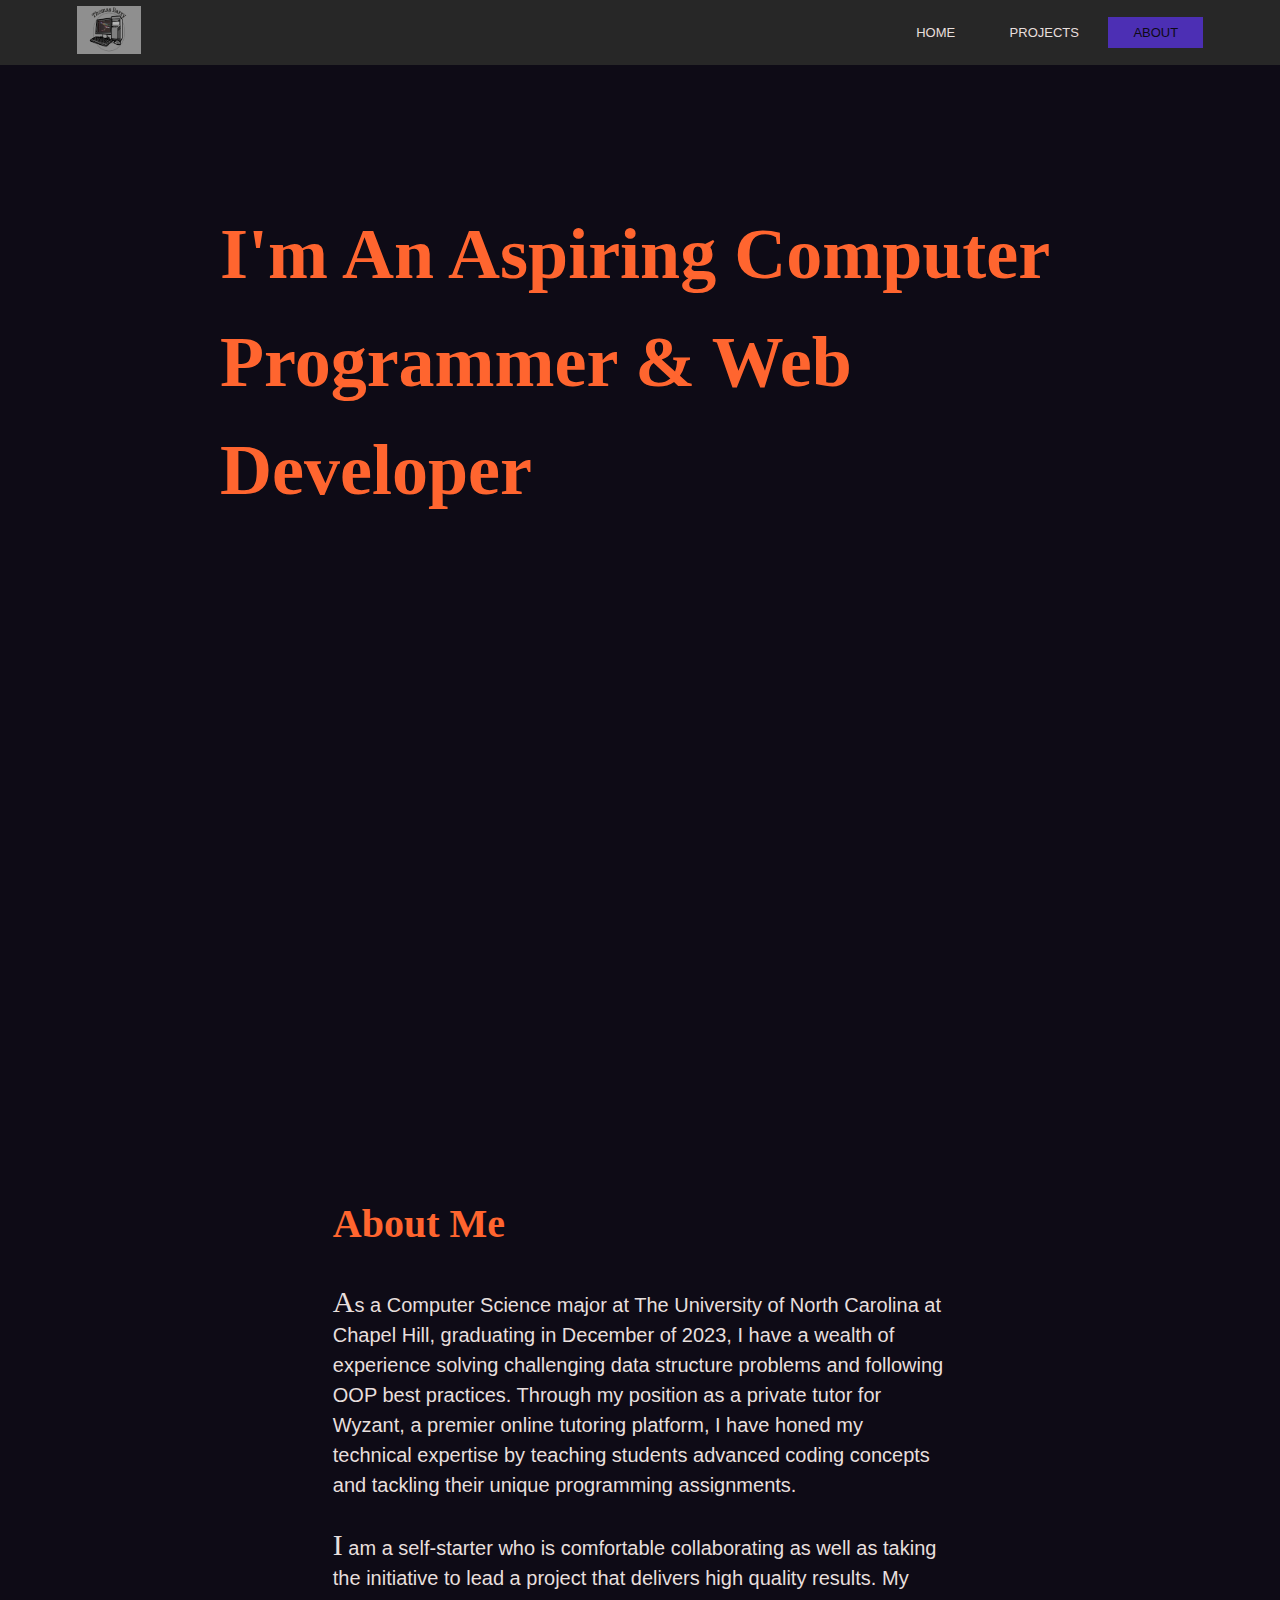
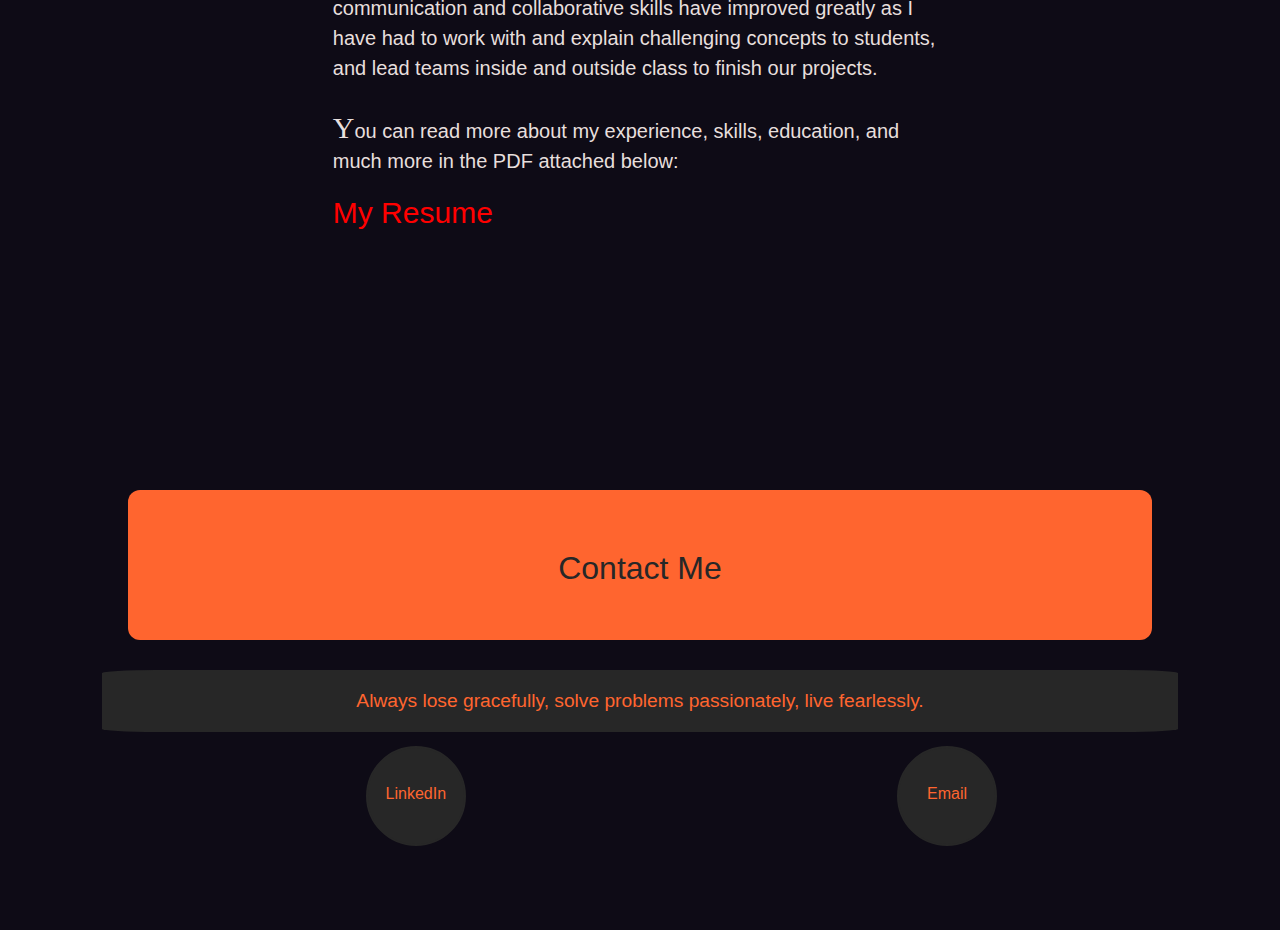
==== About.html @ e6f73606 "Updated porfolio website, added icon, and projects." ====
<!DOCTYPE html>
<html lang="en">
  <head>
    <meta charset="UTF-8" />
    <meta
      name="keywords"
      content="Gap Year Front End Web Devlopment HTML CSS Javascript French"
    />
    <meta name="author" content="Thomas Barry" />
    <meta
      name="description"
      content="This is a website that details everything I've done over the course of my Gap Year. It talks about my coding projects and everything I've done"
    />
    <meta name="viewport" content="width=device-width, initial-scale=1" />
    <title>About</title>
    <link rel="stylesheet" href="styles.css" />
  </head>
  <body>
    <section class="navbar">
      <nav>
        <div>
          <a href="/index.html"
            ><img id="icon" src="/Images/Icons/1.png" alt="Logo for Website"
          /></a>
        </div>
        <div class="nav-links">
          <ul>
            <li><a href="/index.html">HOME</a></li>
            <li><a href="/Projects.html">PROJECTS</a></li>
            <li id="active-nav-link"><a href="/About.html">ABOUT</a></li>
          </ul>
        </div>
      </nav>
    </section>
    <main>
      <div class="simple-about-me">
        <h2>I'm An Aspiring Computer Programmer & Web Developer</h2>
      </div>
      <div class="about-me">
        <h1>About Me</h1>
        <p>
          As a Computer Science major at The University of North Carolina at
          Chapel Hill, graduating in December of 2023, I have a wealth of
          experience solving challenging data structure problems and following
          OOP best practices. Through my position as a private tutor for Wyzant,
          a premier online tutoring platform, I have honed my technical
          expertise by teaching students advanced coding concepts and tackling
          their unique programming assignments.
        </p>
        <p>
          I am a self-starter who is comfortable collaborating as well as taking
          the initiative to lead a project that delivers high quality results.
          My communication and collaborative skills have improved greatly as I
          have had to work with and explain challenging concepts to students,
          and lead teams inside and outside class to finish our projects.
        </p>
        <p>
          You can read more about my experience, skills, education, and much
          more in the PDF attached below:
        </p>
        <a class="resume" href="/Resume Thomas Barry" download> My Resume </a>
      </div>
    </main>
    <footer>
      <div class="box-above-footer">Contact Me</div>
      <div class="quote">
        Always lose gracefully, solve problems passionately, live fearlessly.
      </div>
      <div class="contact">
        <div class="LinkedIn">
          <a href="https://www.linkedin.com/in/thomas-barry1/" target="_blank"
            >LinkedIn</a
          >
        </div>
        <div class="Email">
          <a href="mailto:lagaba@live.unc.edu">Email</a>
        </div>
      </div>
    </footer>
  </body>
</html>
---- styles.css ----
/*
<-------------->      <-------------->        <-------------->
<-------------->          General             <-------------->
<-------------->      <-------------->        <-------------->
*/
* {
  box-sizing: border-box;
}
:root {
  --back-grey: #272727;
  --textCol-main: #ff652f;
  --darkGrey: rgb(41, 41, 41);
  --font-size: ;
  --back-main: #0e0b16;
  --back-second: #a239ca;
  --jewelCol: #4717f6;
  --starkCol: #e7dfdd;

  --light-purple: rgb(76, 47, 180);
}

body {
  width: device-width;
  font-family: "Lucida Sans", "Lucida Sans Regular", "Lucida Grande",
    "Lucida Sans Unicode", Geneva, Verdana, sans-serif;
  margin: 0;
  padding: 0;
  background-color: var(--back-grey);
  color: var(--textCol-main);
}
h1,
h2,
h3,
h4,
h5,
h6 {
  font-family: Lucida, serif;
  text-align: center;
  margin: 0;
}
p {
  margin: 0;
}
/*
<-------------->      <-------------->        <-------------->
<-------------->          Navbar              <-------------->
<-------------->      <-------------->        <-------------->
*/

.navbar {
  animation: animate-down 0.6s cubic-bezier(0.645, 0.045, 0.355, 1) 0.15s
    backwards;
  position: fixed;
  z-index: 1;
  top: 0;
  right: 0;
  /* height: 70px; */
  width: 100%;
  background-color: var(--back-grey);
}

nav {
  display: flex;
  padding: .5% 6%;
  justify-content: space-between;
  align-items: center;
  /* width: 90%; */
  /* display: inline; */
}

#icon {
  width: 4em;
  height: 3em;

}

.nav-links {
  flex: 1;
  text-align: right;
}
.nav-links ul li {
  list-style: none;
  display: inline-block;
  position: relative;
}
.nav-links ul li a {
  color: var(--starkCol);
  text-decoration: none;
  padding: 8px 25px;
  font-size: 13px;
}
.nav-links ul li a:hover {
  background-color: var(--back-main);
}
#active-nav-link a {
  background-color: var(--light-purple);
}
#active-nav-link a {
  color: var(--back-main);
}

/*
<-------------->      <-------------->        <-------------->
<-------------->         Animations           <-------------->
<-------------->      <-------------->        <-------------->
*/
@keyframes animate-down {
  0% {
    opacity: 0;
    transform: translateY(-30vh);
  }
  100% {
    opacity: 1;
    transform: translateY(0%);
  }
}
@keyframes animate-up {
  0% {
    opacity: 0;
    transform: translateY(30vh);
  }
  100% {
    opacity: 1;
    transform: translateY(0%);
  }
}

/*
<-------------->      <-------------->        <-------------->
<-------------->         Home Page            <-------------->
<-------------->      <-------------->        <-------------->
*/
.PicOfMe {
  float: left;
  width: 50%;
  height: 100%;
  object-fit: cover;
  object-position: 50% 20%;
}
.container-and-pic {
  width: 100%;
  height: 89vw;
}
.top-container {
  text-align: center;
  background-color: var(--back-main);
  margin: 0;
  width: 50%;
  height: 100%;
  padding: 0px 30px;
  display: inline-block;
}
.top-container h1 {
  animation: animate-down 0.6s cubic-bezier(0.645, 0.045, 0.355, 1) backwards;
  padding-top: 7vw;
  padding-bottom: 9vw;
  font-size: 6vw;
  position: relative;
}
.top-container h2 {
  animation: animate-up 0.6s cubic-bezier(0.645, 0.045, 0.355, 1) backwards;
  animation-fill-mode: backwards;
  padding-top: 7vw;
  padding-bottom: 4vw;
  font-size: 3.8vw;
  line-height: 130%;
}
.top-container p {
  animation: animate-up 0.6s cubic-bezier(0.645, 0.045, 0.355, 1) backwards;
  animation-fill-mode: backwards;
  padding: 6.5vw 2vw 2vw;
  line-height: 170%;
  font-size: 2vw;
}
.top-container img {
  animation: animate-up 0.6s cubic-bezier(0.645, 0.045, 0.355, 1) backwards;
  width: 100%;
  object-fit: cover;
  height: 26vw;
}
.container-above-port {
  background-color: var(--darkGrey);
  padding: 0px 40px;
  height: 50vw;
}
.container-above-port p::first-letter {
  font-size: 6vw;
  font-family: "Times New Roman", Times, serif;
}
.container-above-port p {
  text-align: center;
  padding: 14vw 3vw 0vw;
  font-size: 3.4vw;
  line-height: 160%;
}
.container-above-port h2 {
  padding: 14vw 70px 10px;
  font-size: 4vw;
}

/*
<-------------->      <-------------->        <-------------->
<-------------->         Portfolio            <-------------->
<-------------->      <-------------->        <-------------->
*/

.portfolio {
  height: 700px;
  padding-top: 10px;
  position: relative;
  top: 0;
}
.portfolio div a img {
  width: 100%;
  height: 300px;
  object-fit: cover;
  border: 2px solid var(--light-purple);
  box-shadow: 0 4px 8px 0 rgba(0, 0, 0, 0.2), 0 6px 20px 0 rgba(0, 0, 0, 0.19); /* Makes the images look like paper */
}

.Portfolio-Img-Container {
  width: 33.3%;
  position: relative;
  float: left;
}
.separate-portfolio .Portfolio-Img-Container {
  width: 50%;
}

.Portfolio-Img-Container:hover .portfolio-overlay {
  opacity: 0.8;
  transition: 2s;
}
.portfolio-overlay {
  background-color: var(--starkCol);
  opacity: 0;
  position: absolute;
  top: 0;
  left: 0;
  height: 100%;
  width: 100%;
}
.portfolio-overlay .text {
  color: var(--back-main);
  font-size: 20px;
  position: absolute;
  top: 40%;
  left: 15%;
  text-align: center;
}

/*
<-------------->      <-------------->        <-------------->
<-------------->           Footer             <-------------->
<-------------->      <-------------->        <-------------->
*/

.box-above-footer {
  border-radius: 12px;
  background-color: var(--textCol-main);
  color: var(--back-grey);
  height: 150px;
  width: 80%;
  top: -40px;
  left: 10%;
  position: absolute;
  text-align: center;
  padding-top: 60px;
  font-size: 2em;
}
footer {
  padding: 140px 8% 3% 8%;
  position: relative;
  background-color: var(--back-main);
  height: 400px;
}
footer .quote {
  text-align: center;
  padding: 20px 10px;
  font-size: larger;
  background-color: var(--back-grey);
  border-radius: 5%;
}
.contact div {
  display: inline-block;
  width: 49%;
  text-align: center;
}
.contact div a {
  background-color: var(--back-grey);
  border-radius: 100%;
  padding-top: 37px;
  border: 2px solid #272727;
  width: 100px;
  height: 100px;
  position: absolute;
  text-decoration: none;
  color: var(--text-orange);
}
.contact div a:hover {
  background-color: var(--starkCol);
  transition: 0.5s linear;
  color: var(--back-main);
}

/*
<-------------->      <-------------->        <-------------->
<-------------->     Responsive Design        <-------------->
<-------------->      <-------------->        <-------------->
*/

@media only screen and (max-width: 760px) {
  .container-and-pic {
    height: auto;
  }
  .PicOfMe {
    float: none;
    width: 100%;
    height: 800px;
  }
  .top-container {
    width: 100%;
    display: block;
  }
  .top-container h1 {
    font-size: 10vw;
  }
  .top-container h2 {
    font-size: 6vw;
  }
  .top-container p {
    font-size: 4vw;
  }
  .portfolio {
    height: 1100px;
  }
  .Portfolio-Img-Container {
    width: 100%;
    float: none;
  }
  .portfolio div a img {
    height: 200px;
  }
  .separate-portfolio .Portfolio-Img-Container {
    width: 100%;
  }
}

/*
<-------------->      <-------------->        <-------------->
<-------------->         About Page           <-------------->
<-------------->      <-------------->        <-------------->
*/
.simple-about-me {
  height: 1200px;
  background-color: var(--back-main);
}
.simple-about-me h2 {
  animation: animate-up 0.6s cubic-bezier(0.7, 0.935, 0.15, 1);
  padding: 200px 220px;
  font-size: 4.5em;
  text-align: left;
  line-height: 150%;
}
.about-me {
  padding: 0px 26vw 300px;
  background-color: var(--back-main);
}
.about-me h1 {
  animation: animate-up 0.6s cubic-bezier(0.2, 0.6, 0.2, 1);
  text-align: left;
  font-size: 40px;
  padding: 0vw 0vw 30px;
}
.about-me p::first-letter {
  font-size: 30px;
  font-family: "Times New Roman", Times, serif;
}
.about-me p {
  font-size: 20px;
  padding: 10px 0vw 20px;
  line-height: 150%;
  color: var(--starkCol);
}
.resume {
  font-size: 30px;
  padding: 2vw 0vw 0vw;
  text-decoration: none;
  color: red;
}

/*background-size:cover;(incredibly useful for making an image cover only the
element it is in */
/*
#customers {
  font-family: Arial, Helvetica, sans-serif;
  border-collapse: collapse;
  width: 100%;
}

#customers td,
#customers th {
  border: 1px solid #ddd;
  padding: 8px;
}

#customers tr:nth-child(even) {
  background-color: #f2f2f2;
}

#customers tr:hover {
  background-color: #ddd;
}

#customers th {
  padding-top: 12px;
  padding-bottom: 12px;
  text-align: left;
  background-color: #04aa6d;
  color: white;
}
caption {
  caption-side: bottom;
}
*/
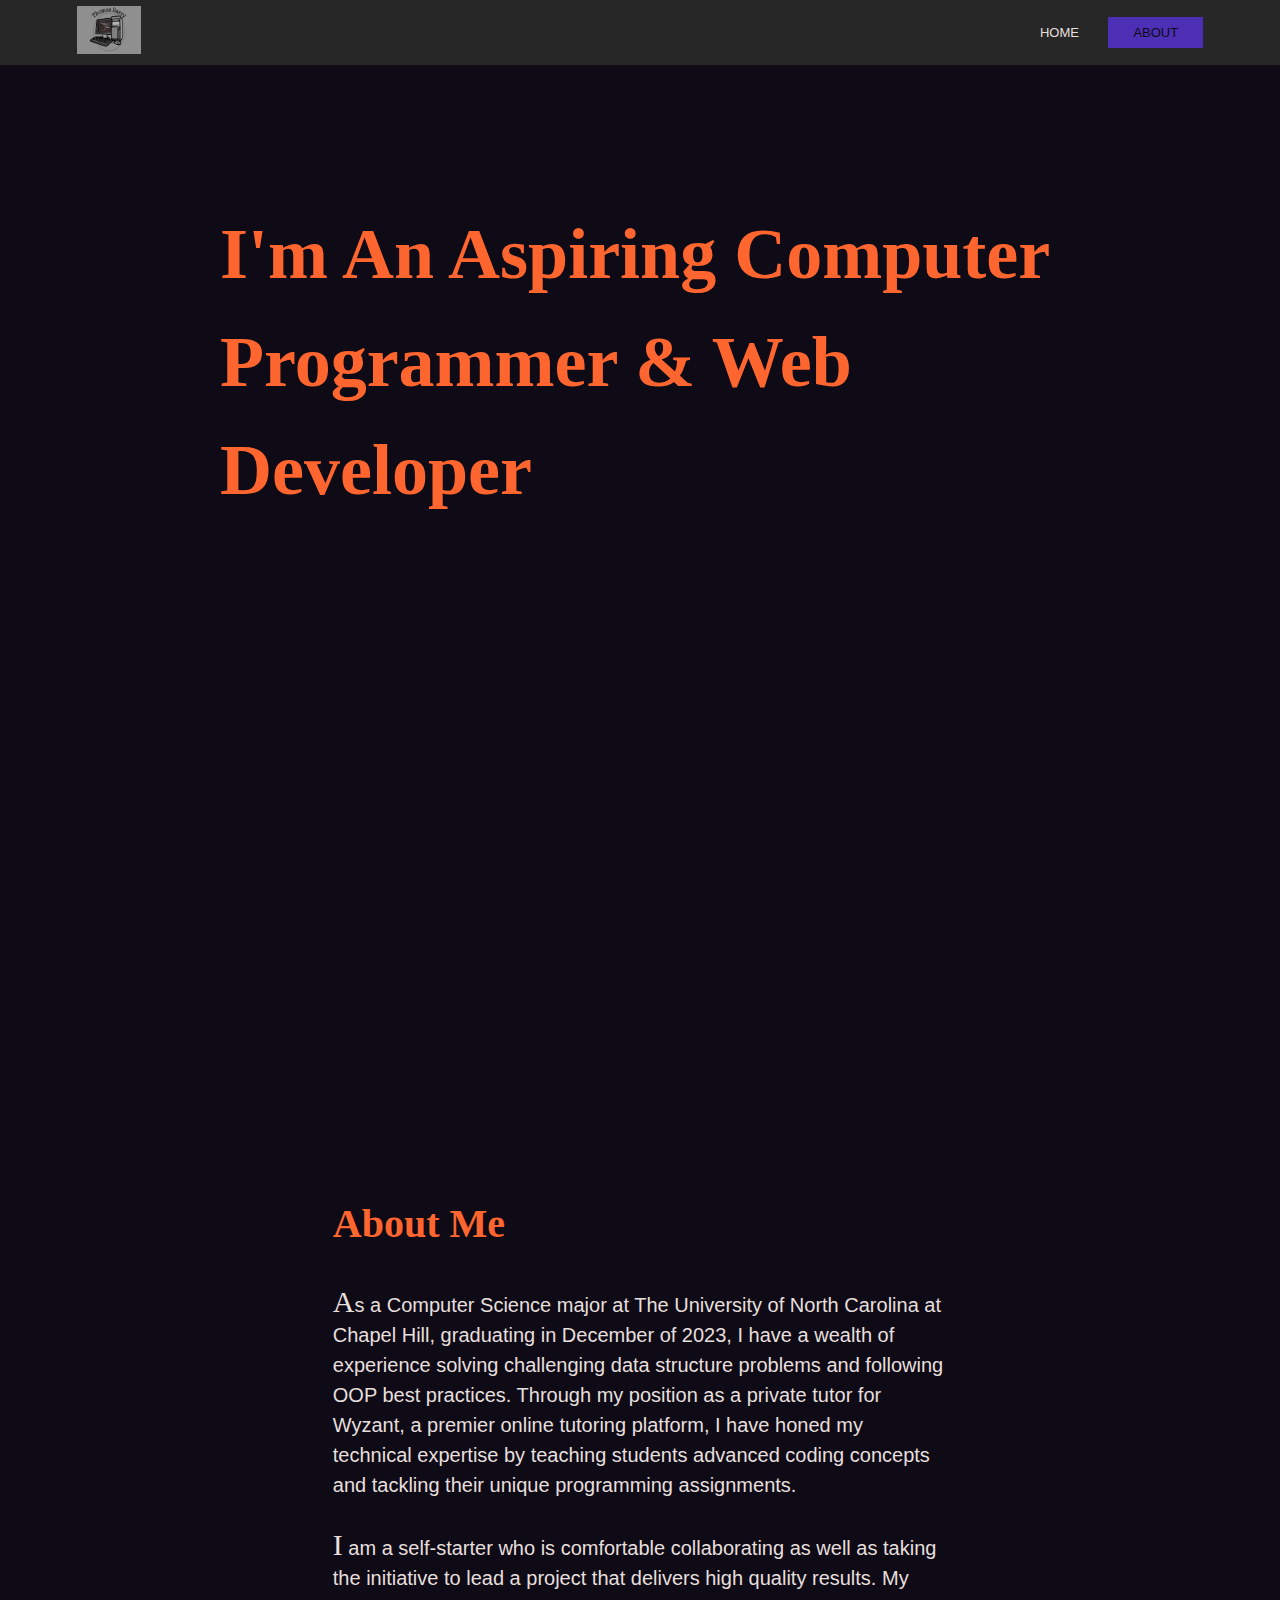
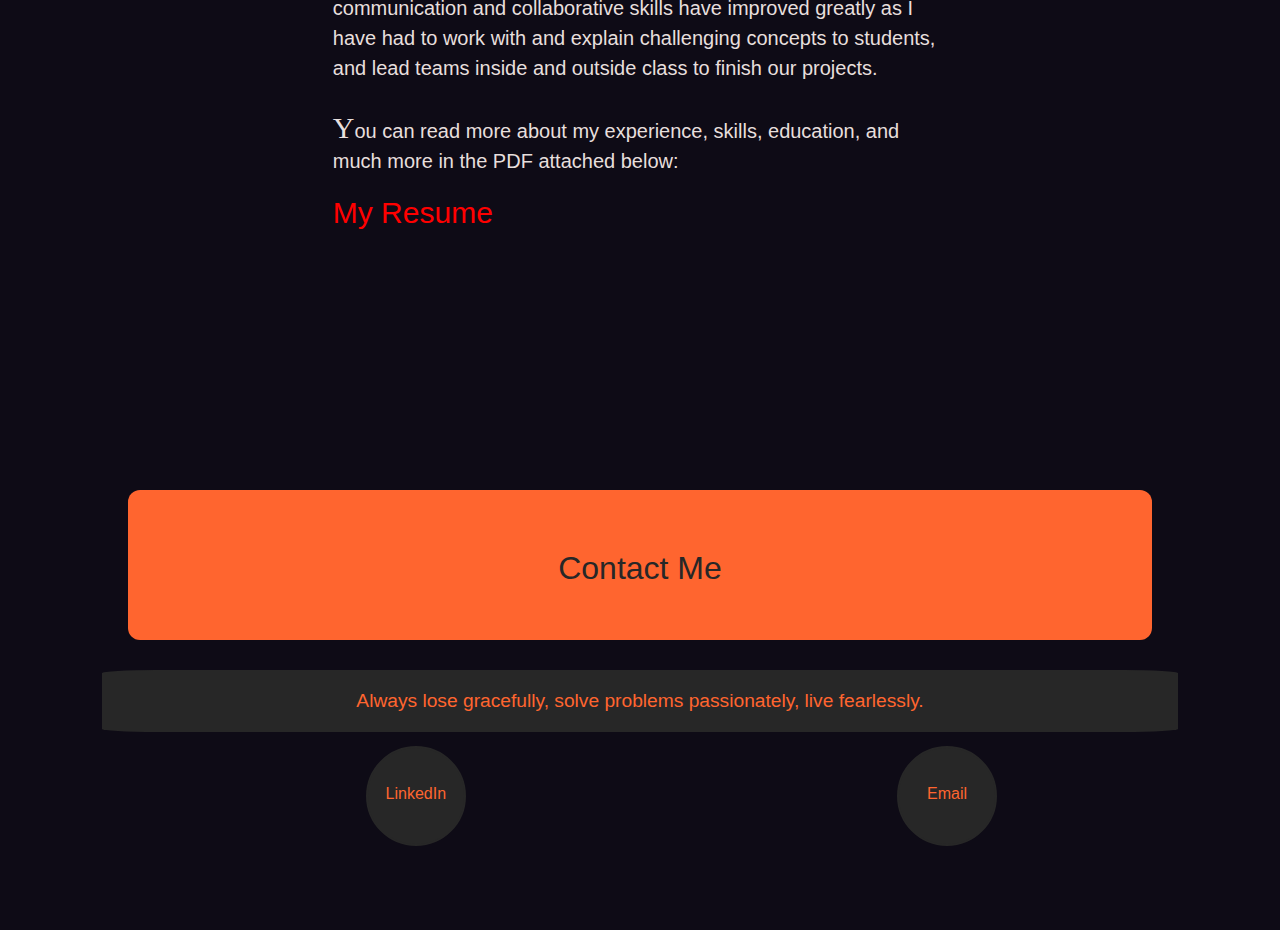
==== commit a8c10058: "Fixed bug so links and images appear gh pages" ====
--- a/About.html
+++ b/About.html
@@ -19,15 +19,15 @@
     <section class="navbar">
       <nav>
         <div>
-          <a href="/index.html"
+          <a href="index.html"
             ><img id="icon" src="/Images/Icons/1.png" alt="Logo for Website"
           /></a>
         </div>
         <div class="nav-links">
           <ul>
-            <li><a href="/index.html">HOME</a></li>
-            <li><a href="/Projects.html">PROJECTS</a></li>
-            <li id="active-nav-link"><a href="/About.html">ABOUT</a></li>
+            <li><a href="index.html">HOME</a></li>
+            <!-- <li><a href="Projects.html">PROJECTS</a></li> -->
+            <li id="active-nav-link"><a href="About.html">ABOUT</a></li>
           </ul>
         </div>
       </nav>
@@ -58,7 +58,7 @@
           You can read more about my experience, skills, education, and much
           more in the PDF attached below:
         </p>
-        <a class="resume" href="/Resume Thomas Barry" download> My Resume </a>
+        <a class="resume" href="Resume Thomas Barry" download> My Resume </a>
       </div>
     </main>
     <footer>
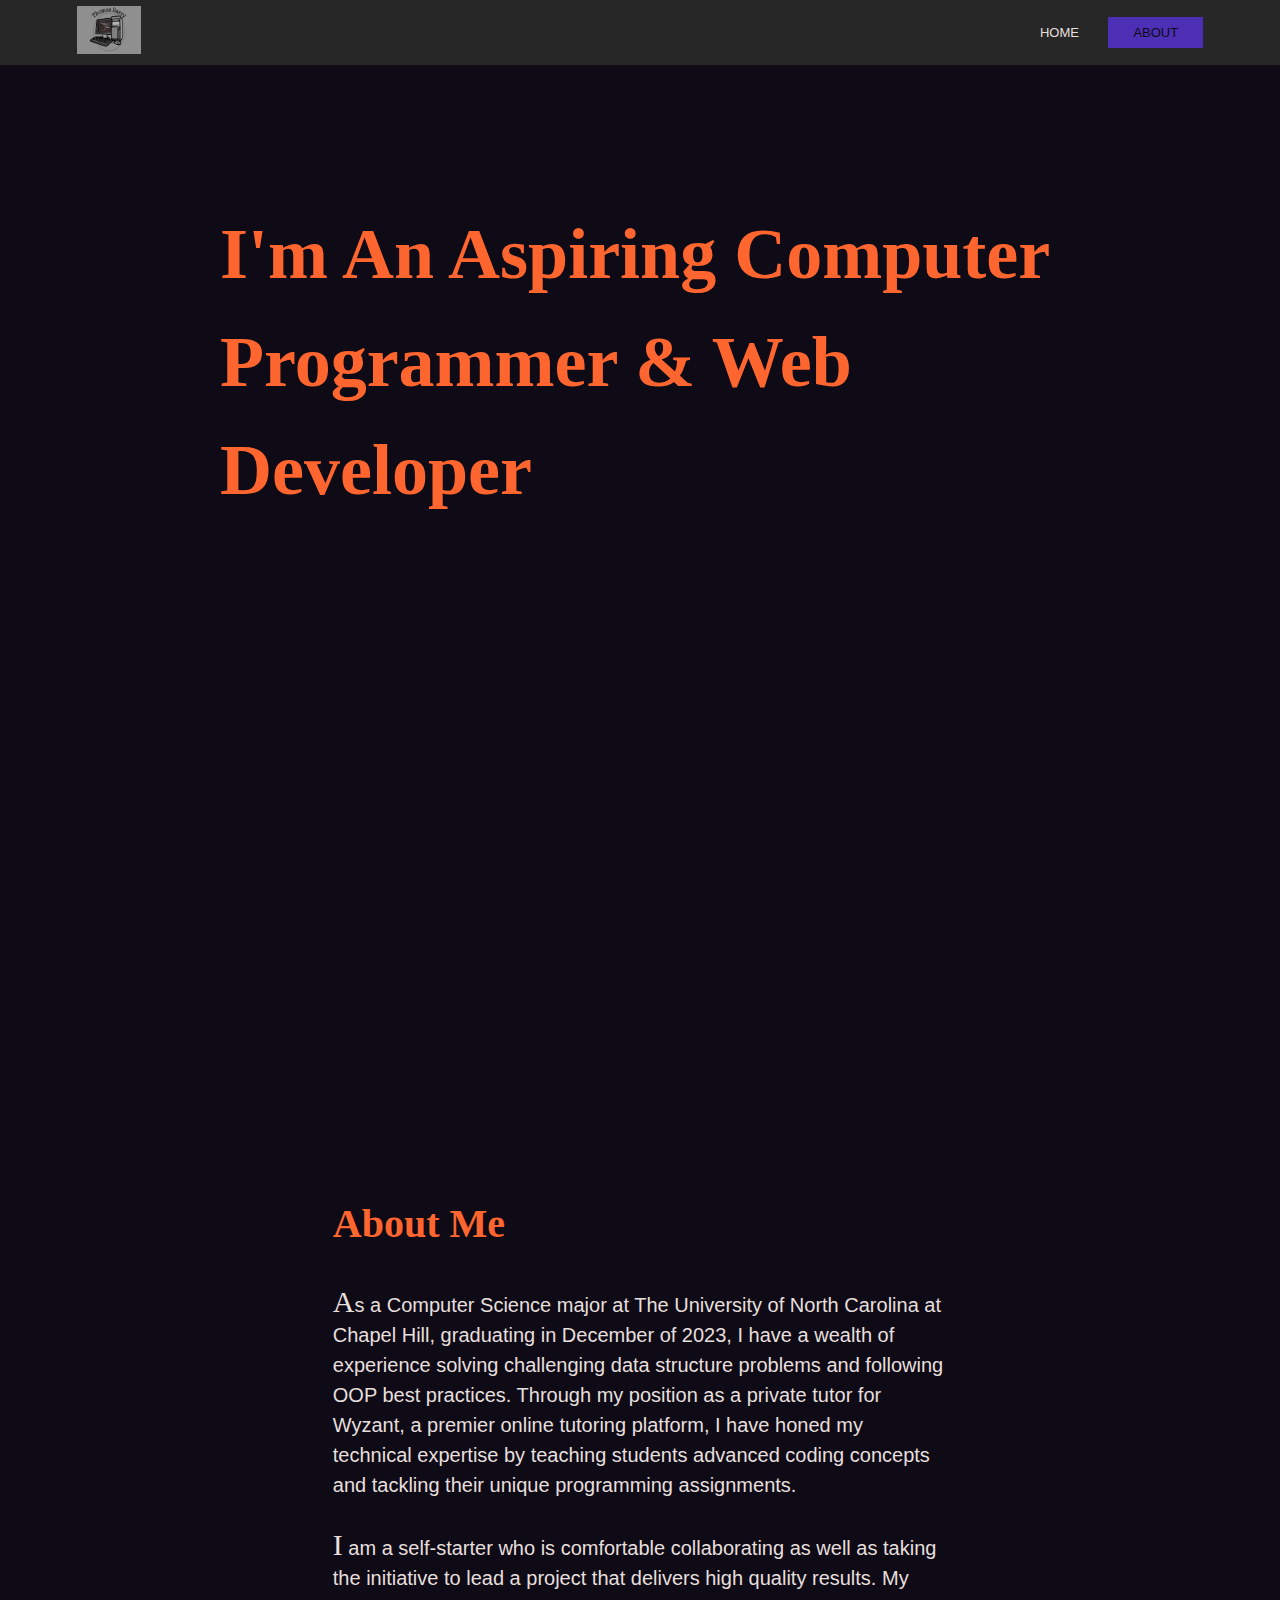
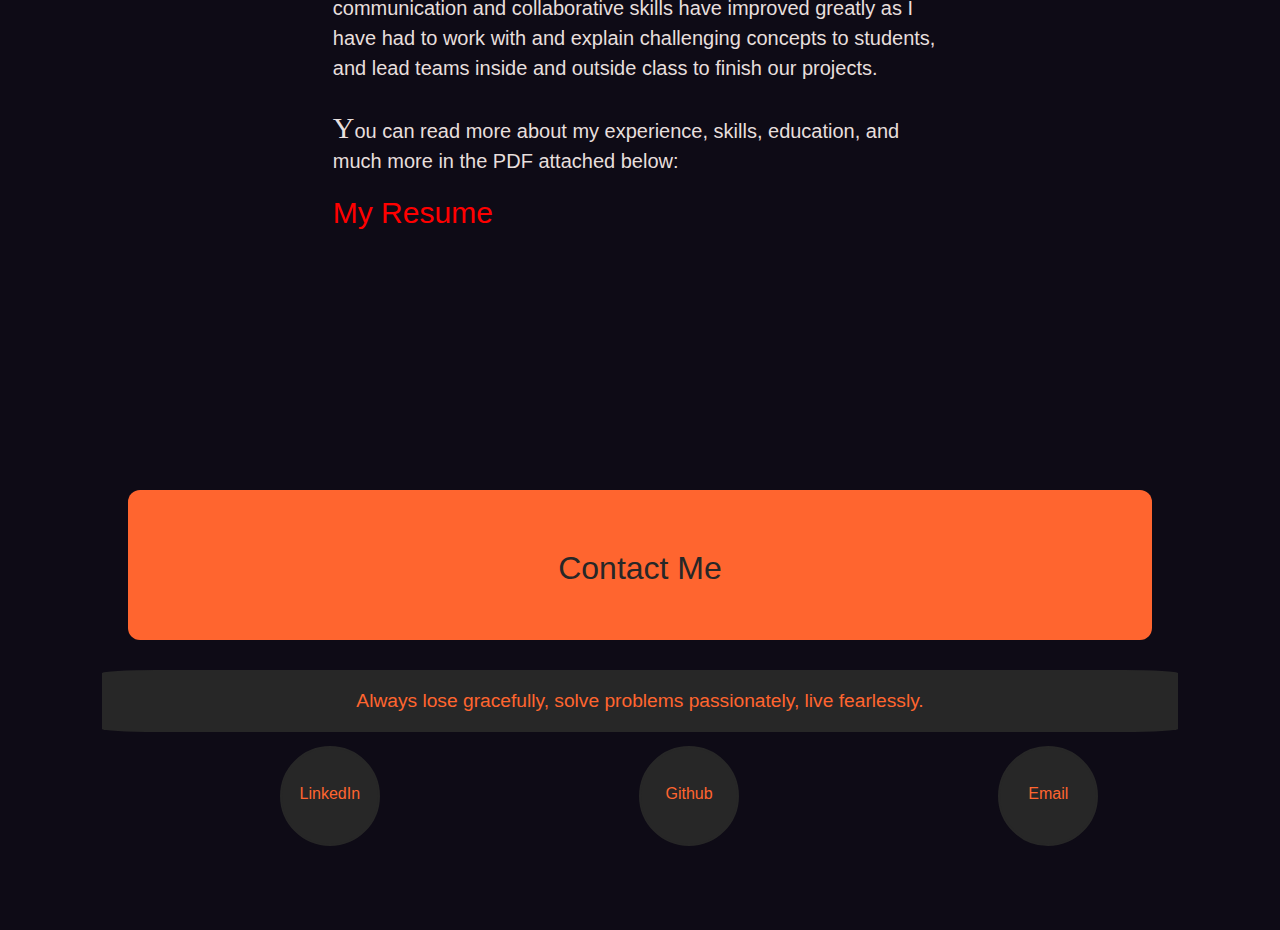
==== commit 0595f8e8: "Add github to contact in footer" ====
--- a/About.html
+++ b/About.html
@@ -20,7 +20,7 @@
       <nav>
         <div>
           <a href="index.html"
-            ><img id="icon" src="/Images/Icons/1.png" alt="Logo for Website"
+            ><img id="icon" src="Images/Icons/1.png" alt="Logo for Website"
           /></a>
         </div>
         <div class="nav-links">
@@ -58,7 +58,9 @@
           You can read more about my experience, skills, education, and much
           more in the PDF attached below:
         </p>
-        <a class="resume" href="Resume Thomas Barry" download> My Resume </a>
+        <a class="resume" href="Resume - Thomas Barry.pdf" download>
+          My Resume
+        </a>
       </div>
     </main>
     <footer>
@@ -72,6 +74,9 @@
             >LinkedIn</a
           >
         </div>
+        <div class="GitHub">
+          <a href="https://github.com/Thomas-Barry1" target="_blank">Github</a>
+        </div>
         <div class="Email">
           <a href="mailto:lagaba@live.unc.edu">Email</a>
         </div>
--- a/styles.css
+++ b/styles.css
@@ -283,7 +283,7 @@
 }
 .contact div {
   display: inline-block;
-  width: 49%;
+  width: 33%;
   text-align: center;
 }
 .contact div a {
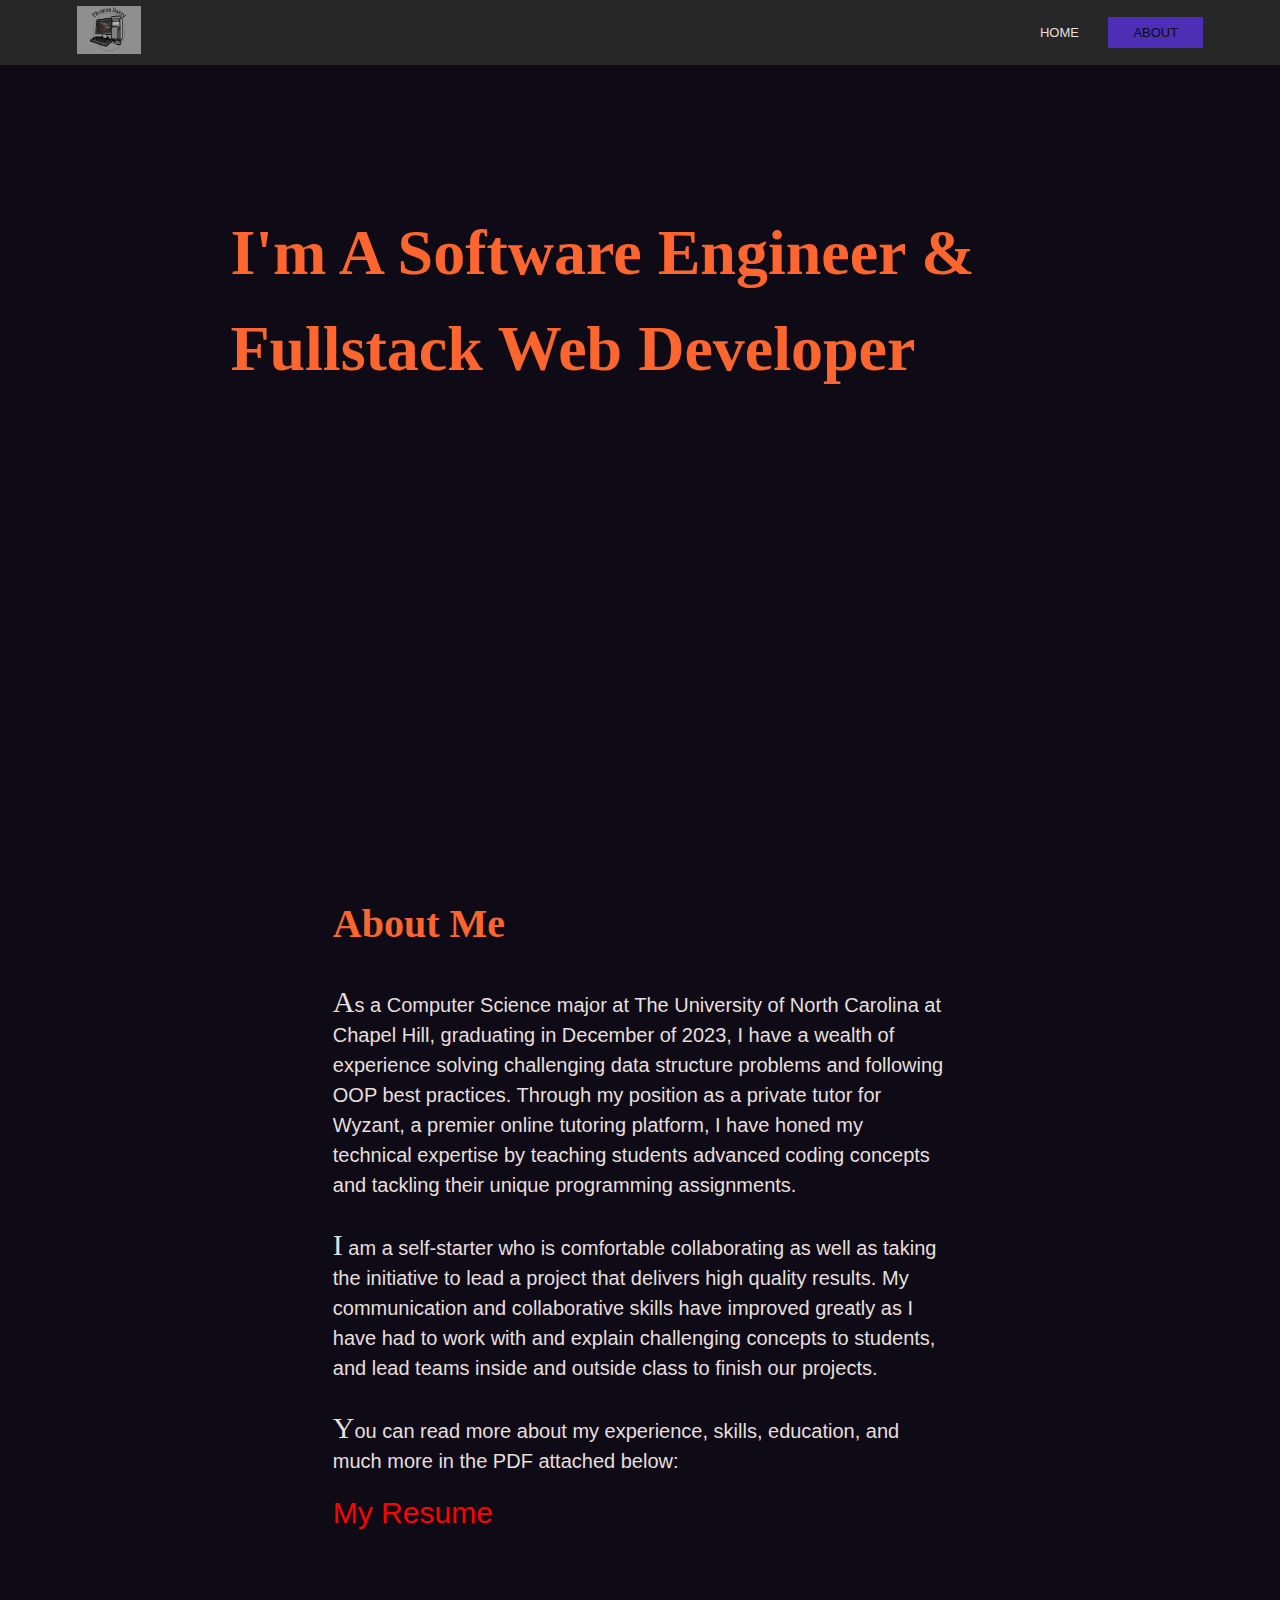
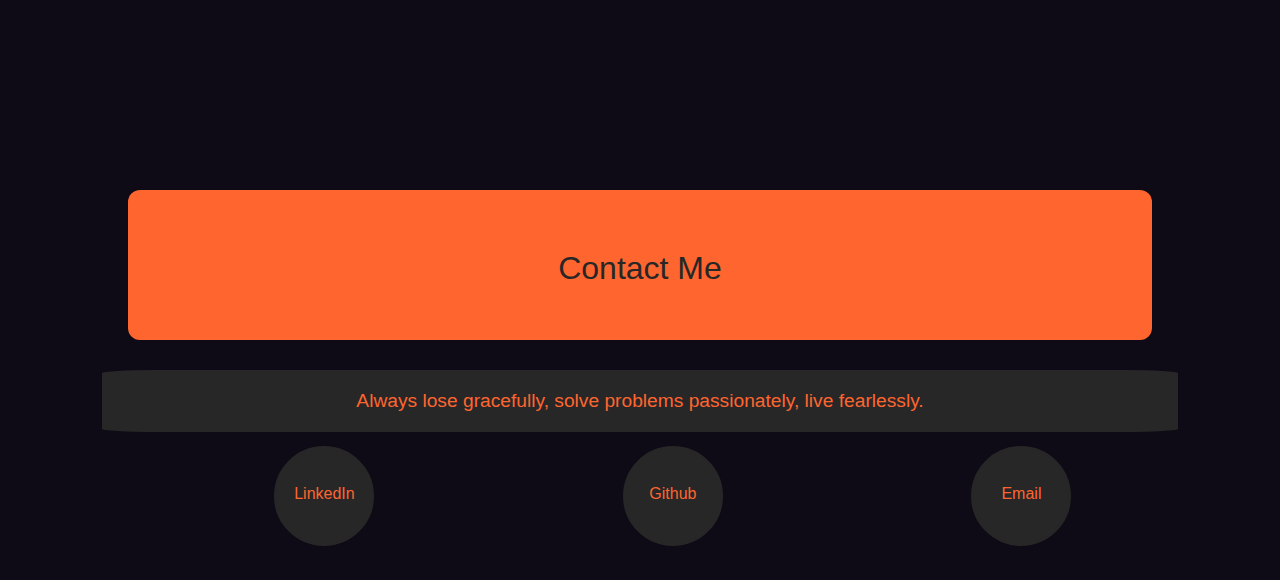
==== commit f1347c82: "Fix spacing around and size of first header of about page" ====
--- a/About.html
+++ b/About.html
@@ -34,7 +34,7 @@
     </section>
     <main>
       <div class="simple-about-me">
-        <h2>I'm An Aspiring Computer Programmer & Web Developer</h2>
+        <h2>I'm A Software Engineer & Fullstack Web Developer</h2>
       </div>
       <div class="about-me">
         <h1>About Me</h1>
--- a/styles.css
+++ b/styles.css
@@ -181,7 +181,8 @@
 .container-above-port {
   background-color: var(--darkGrey);
   padding: 0px 40px;
-  height: 50vw;
+  /* height: 40vw; */
+  height: fit-content;
 }
 .container-above-port p::first-letter {
   font-size: 6vw;
@@ -189,12 +190,12 @@
 }
 .container-above-port p {
   text-align: center;
-  padding: 14vw 3vw 0vw;
-  font-size: 3.4vw;
+  padding: 4vw 2.5vw 0vw;
+  font-size: 3.2vw;
   line-height: 160%;
 }
 .container-above-port h2 {
-  padding: 14vw 70px 10px;
+  padding: 8vw 70px 0px 0px;
   font-size: 4vw;
 }
 
@@ -224,7 +225,7 @@
   float: left;
 }
 .separate-portfolio .Portfolio-Img-Container {
-  width: 50%;
+  width: 33.3%;
 }
 
 .Portfolio-Img-Container:hover .portfolio-overlay {
@@ -272,7 +273,7 @@
   padding: 140px 8% 3% 8%;
   position: relative;
   background-color: var(--back-main);
-  height: 400px;
+  height: 350px;
 }
 footer .quote {
   text-align: center;
@@ -283,7 +284,7 @@
 }
 .contact div {
   display: inline-block;
-  width: 33%;
+  width: 32%;
   text-align: center;
 }
 .contact div a {
@@ -332,7 +333,7 @@
     font-size: 4vw;
   }
   .portfolio {
-    height: 1100px;
+    height: 1300px;
   }
   .Portfolio-Img-Container {
     width: 100%;
@@ -343,6 +344,7 @@
   }
   .separate-portfolio .Portfolio-Img-Container {
     width: 100%;
+    float: none;
   }
 }
 
@@ -352,13 +354,13 @@
 <-------------->      <-------------->        <-------------->
 */
 .simple-about-me {
-  height: 1200px;
+  height: 100vh;
   background-color: var(--back-main);
 }
 .simple-about-me h2 {
   animation: animate-up 0.6s cubic-bezier(0.7, 0.935, 0.15, 1);
-  padding: 200px 220px;
-  font-size: 4.5em;
+  padding: 16% 18%;
+  font-size: 4em;
   text-align: left;
   line-height: 150%;
 }
@@ -387,6 +389,13 @@
   padding: 2vw 0vw 0vw;
   text-decoration: none;
   color: red;
+}
+
+@media only screen and (max-width: 760px) {
+  .simple-about-me h2 {
+    font-size: 3em;
+    padding: 40% 10%;
+  }
 }
 
 /*background-size:cover;(incredibly useful for making an image cover only the
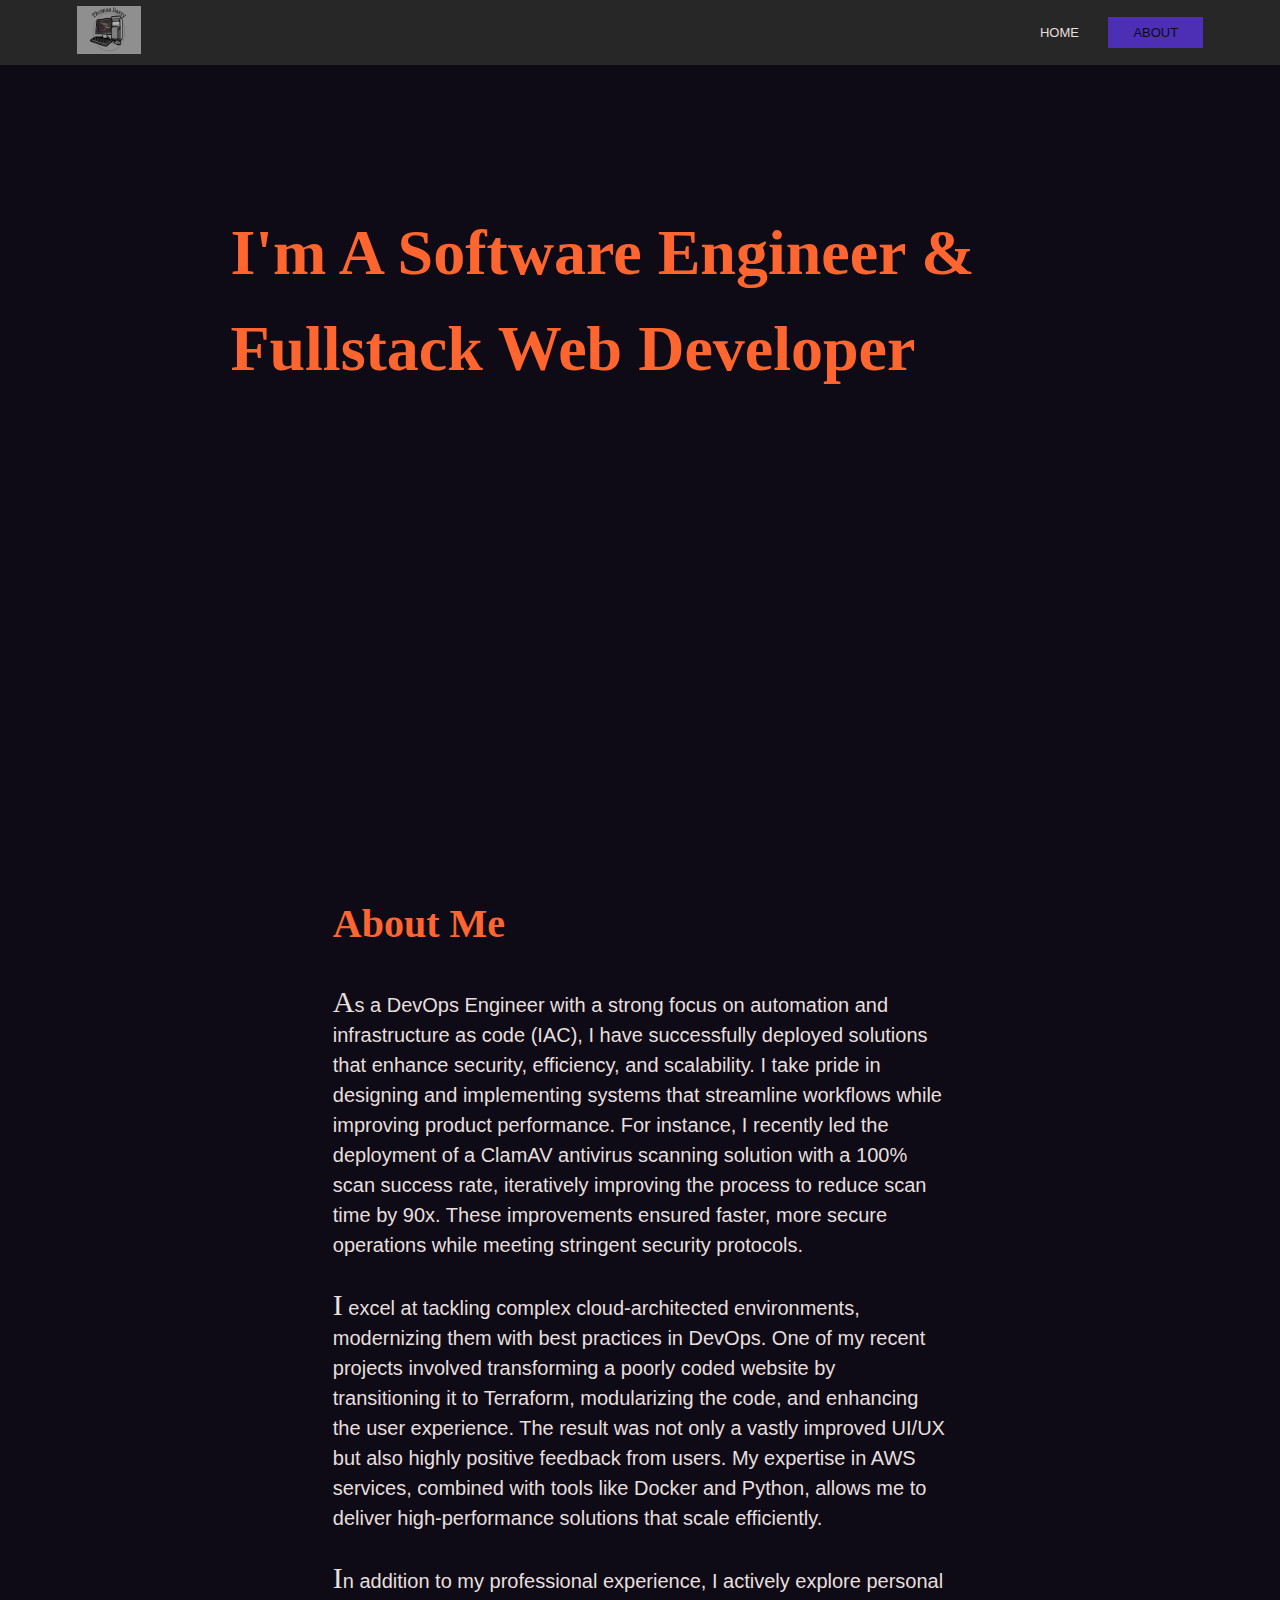
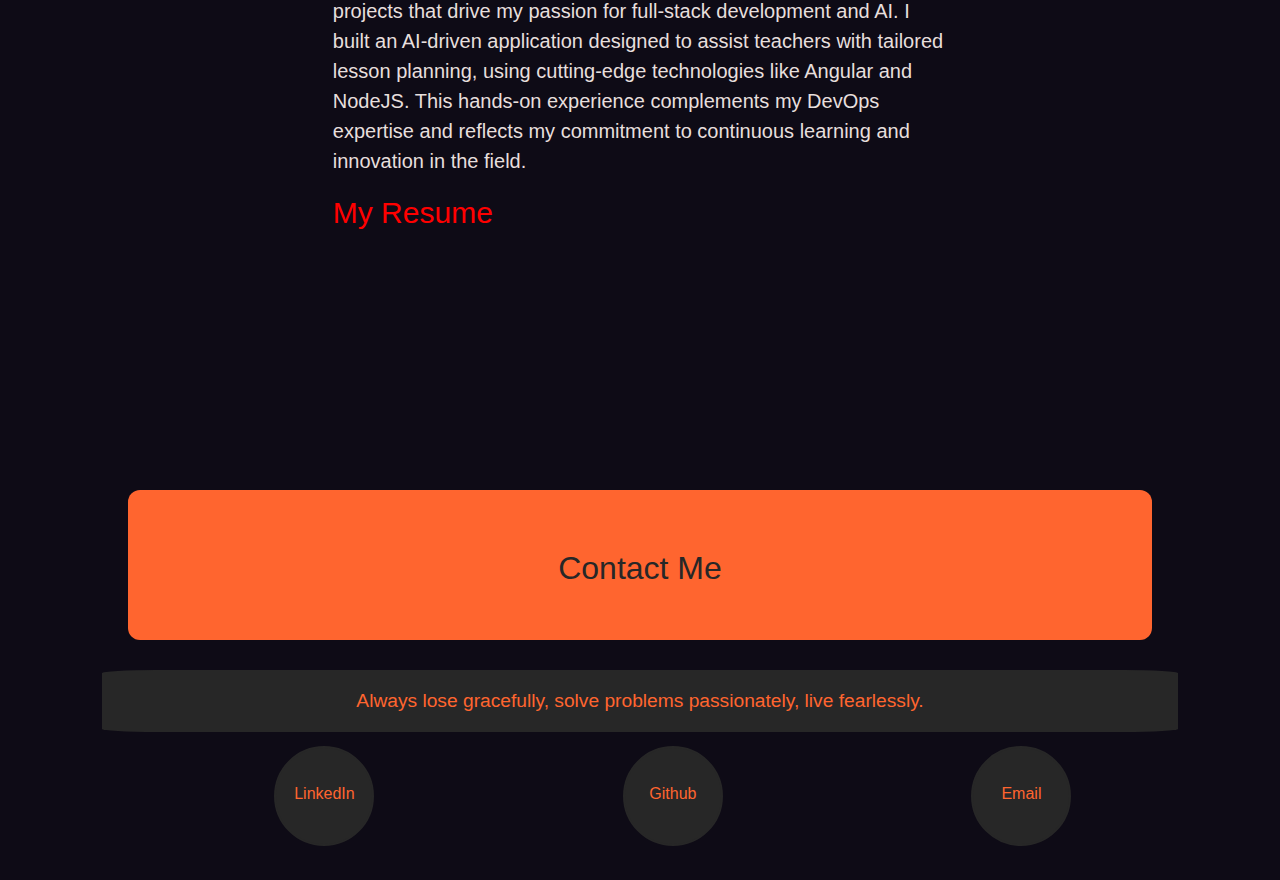
==== commit d3f9a452: "Update sections to reflect devops work experience" ====
--- a/About.html
+++ b/About.html
@@ -39,24 +39,34 @@
       <div class="about-me">
         <h1>About Me</h1>
         <p>
-          As a Computer Science major at The University of North Carolina at
-          Chapel Hill, graduating in December of 2023, I have a wealth of
-          experience solving challenging data structure problems and following
-          OOP best practices. Through my position as a private tutor for Wyzant,
-          a premier online tutoring platform, I have honed my technical
-          expertise by teaching students advanced coding concepts and tackling
-          their unique programming assignments.
+          As a DevOps Engineer with a strong focus on automation and
+          infrastructure as code (IAC), I have successfully deployed solutions
+          that enhance security, efficiency, and scalability. I take pride in
+          designing and implementing systems that streamline workflows while
+          improving product performance. For instance, I recently led the
+          deployment of a ClamAV antivirus scanning solution with a 100% scan
+          success rate, iteratively improving the process to reduce scan time by
+          90x. These improvements ensured faster, more secure operations while
+          meeting stringent security protocols.
         </p>
         <p>
-          I am a self-starter who is comfortable collaborating as well as taking
-          the initiative to lead a project that delivers high quality results.
-          My communication and collaborative skills have improved greatly as I
-          have had to work with and explain challenging concepts to students,
-          and lead teams inside and outside class to finish our projects.
+          I excel at tackling complex cloud-architected environments,
+          modernizing them with best practices in DevOps. One of my recent
+          projects involved transforming a poorly coded website by transitioning
+          it to Terraform, modularizing the code, and enhancing the user
+          experience. The result was not only a vastly improved UI/UX but also
+          highly positive feedback from users. My expertise in AWS services,
+          combined with tools like Docker and Python, allows me to deliver
+          high-performance solutions that scale efficiently.
         </p>
         <p>
-          You can read more about my experience, skills, education, and much
-          more in the PDF attached below:
+          In addition to my professional experience, I actively explore personal
+          projects that drive my passion for full-stack development and AI. I
+          built an AI-driven application designed to assist teachers with
+          tailored lesson planning, using cutting-edge technologies like Angular
+          and NodeJS. This hands-on experience complements my DevOps expertise
+          and reflects my commitment to continuous learning and innovation in
+          the field.
         </p>
         <a class="resume" href="Resume - Thomas Barry.pdf" download>
           My Resume
--- a/styles.css
+++ b/styles.css
@@ -220,12 +220,12 @@
 }
 
 .Portfolio-Img-Container {
-  width: 33.3%;
+  width: 50%;
   position: relative;
   float: left;
 }
 .separate-portfolio .Portfolio-Img-Container {
-  width: 33.3%;
+  width: 50%;
 }
 
 .Portfolio-Img-Container:hover .portfolio-overlay {
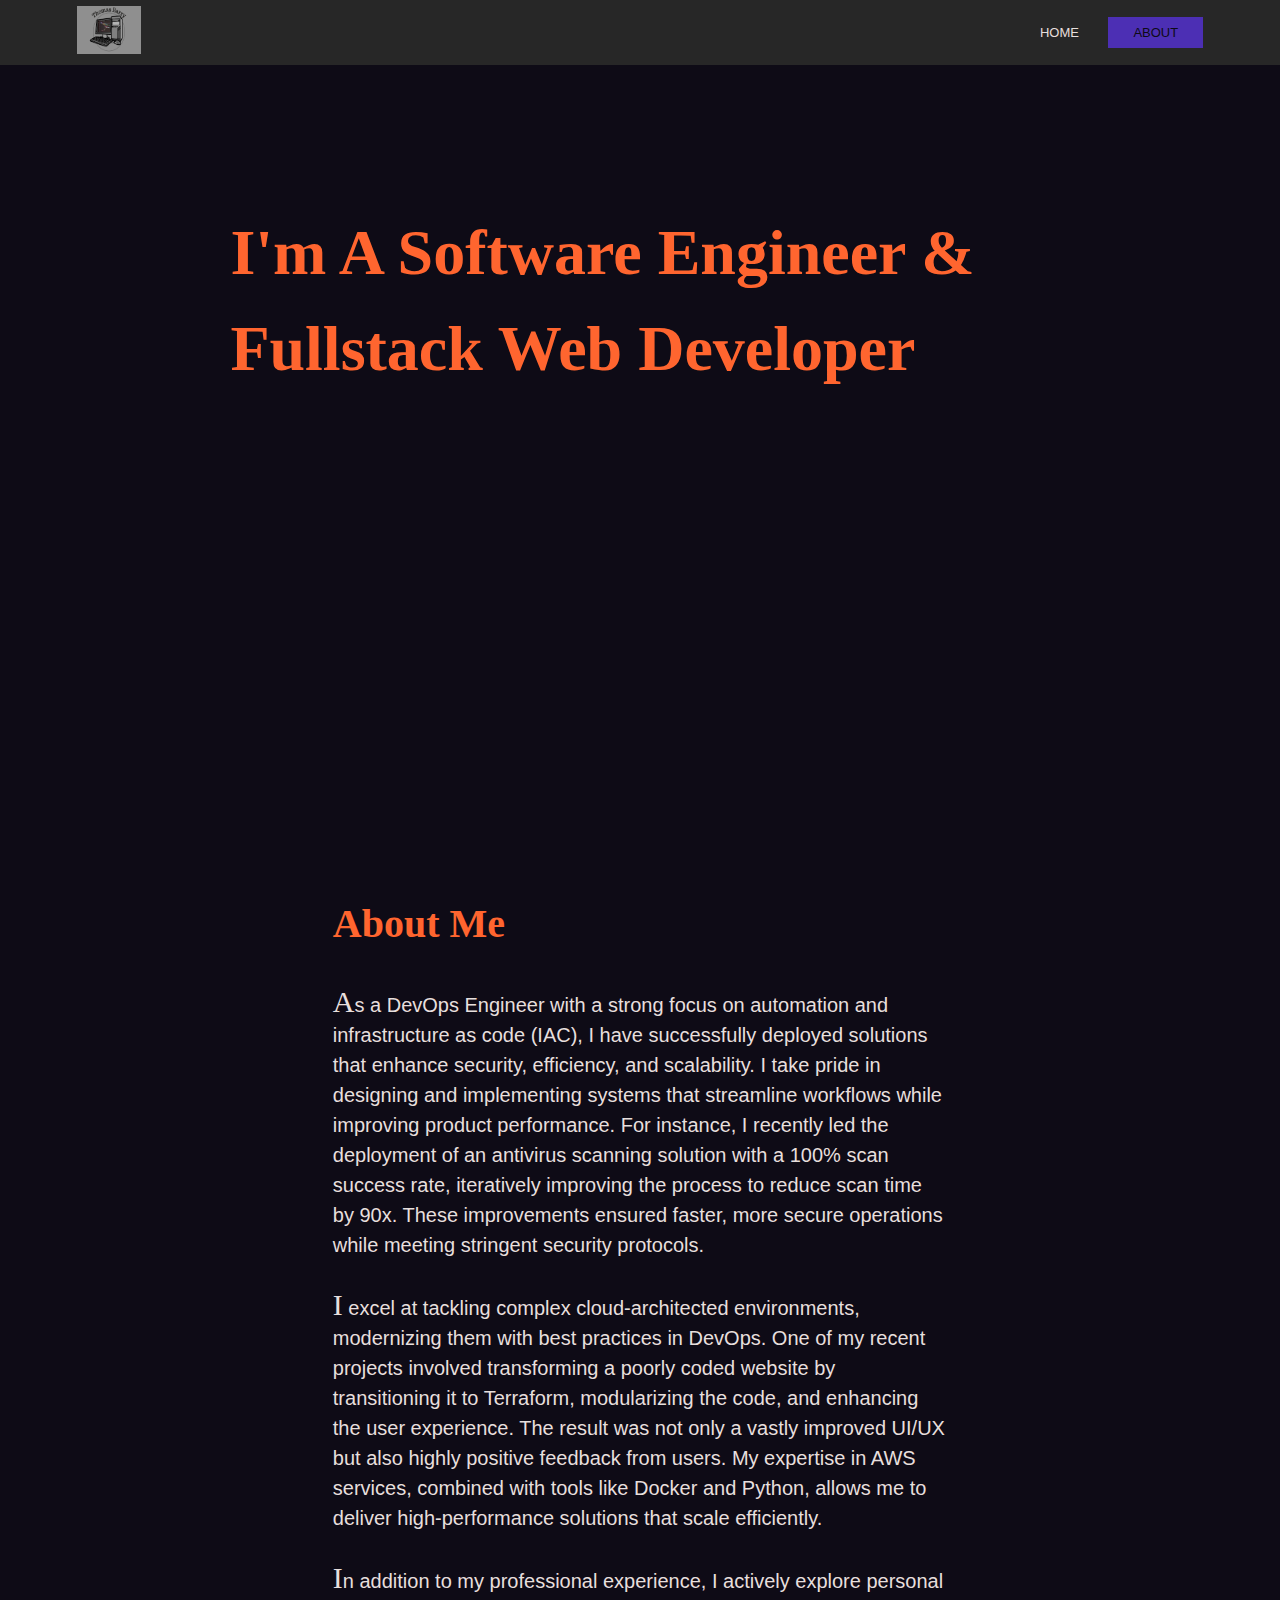
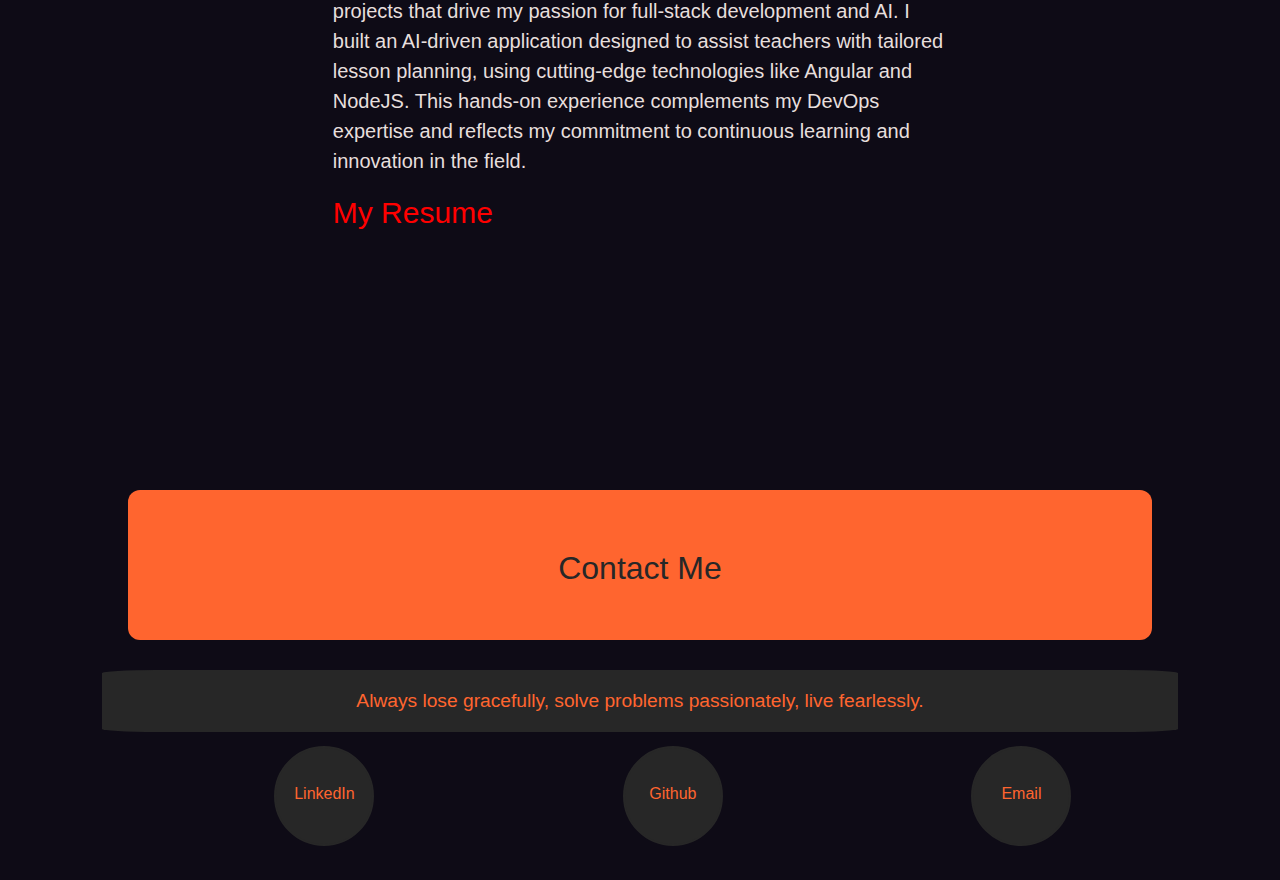
==== commit e203adb9: "Improve about page" ====
--- a/About.html
+++ b/About.html
@@ -44,9 +44,9 @@
           that enhance security, efficiency, and scalability. I take pride in
           designing and implementing systems that streamline workflows while
           improving product performance. For instance, I recently led the
-          deployment of a ClamAV antivirus scanning solution with a 100% scan
-          success rate, iteratively improving the process to reduce scan time by
-          90x. These improvements ensured faster, more secure operations while
+          deployment of an antivirus scanning solution with a 100% scan success
+          rate, iteratively improving the process to reduce scan time by 90x.
+          These improvements ensured faster, more secure operations while
           meeting stringent security protocols.
         </p>
         <p>
